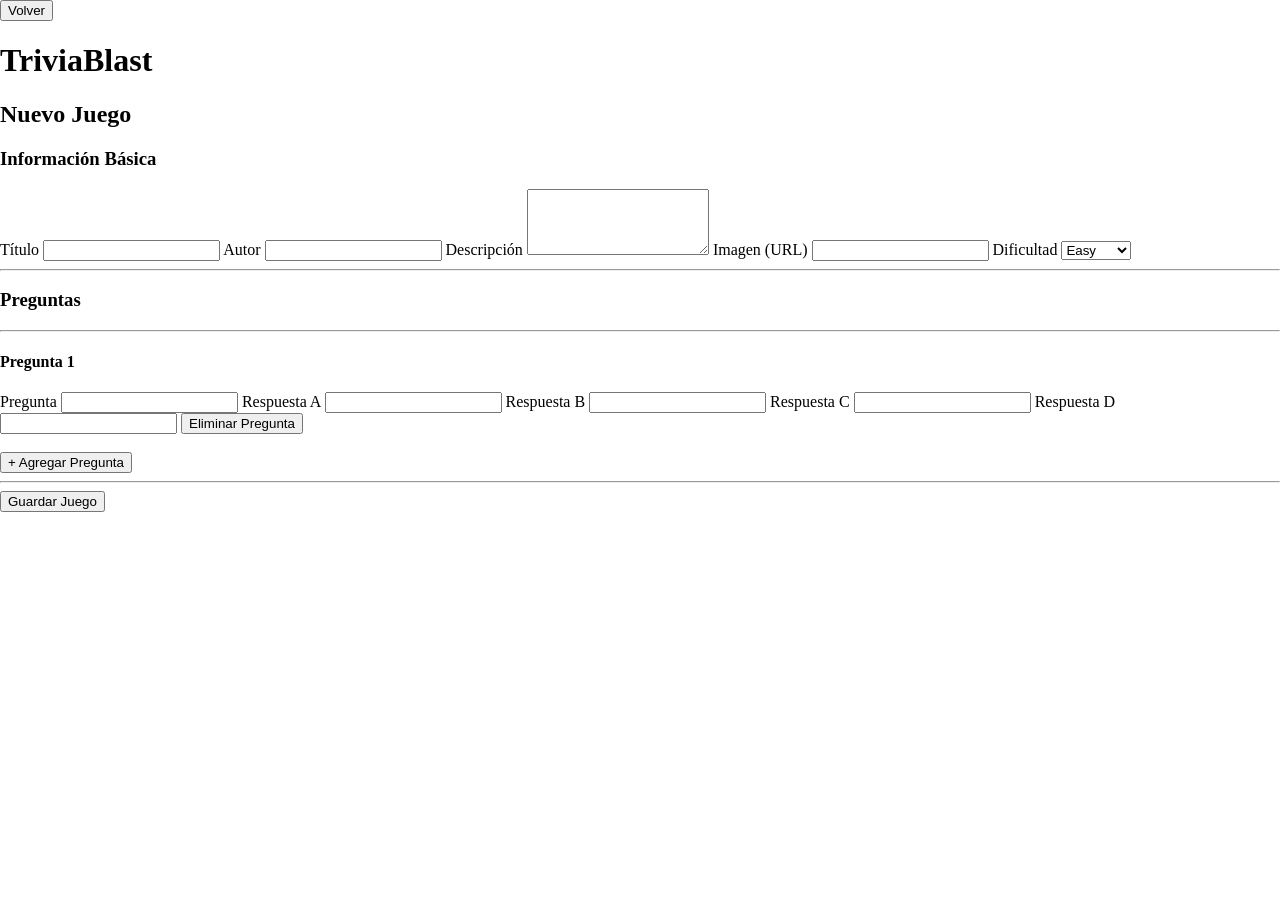
==== code/Add.Edit-GameScreen/index.html @ 64d17910 "feat (index.html) add EditGameScreen index.html" ====
<!DOCTYPE html>
<html lang="en">
<head>
    <meta charset="UTF-8">
    <meta name="viewport" content="width=device-width, initial-scale=1.0">
    <title>Agregar / Editar Juego - TriviaBlast</title>
    <link rel="preconnect" href="fonts.googleapis.com">
    <link rel="preconnect" href="fonts.gstatic.com" crossorigin>
    <link href="fonts.googleapis.com/css2?family=…&display=swap" rel="stylesheet">
    <link rel="stylesheet" href="style.css">
</head>
<body>
    <header>
        <button id="backButton">
            Volver
        </button>
        <h1>TriviaBlast</h1>
    </header>
    <main>
        <h2 id="pageTitle">
            Nuevo Juego
        </h2>

        <form id="gameForm">
            <section>
                <h3>Información Básica</h3>

                <label for="title">
                    Título
                </label>
                <input type="text" id="title" required>

                <label for="author">
                    Autor
                </label>
                <input type="text" id="author" required>

                <label for="description">
                    Descripción
                </label>
                <textarea id="description" rows="4"></textarea>

                <label for="image">
                    Imagen (URL)
                </label>
                <input type="url" id="image">

                <label for="difficulty">
                    Dificultad
                </label>
                <select id="difficulty">
                    <option value="easy">
                        Easy
                    </option>
                    <option value="medium">
                        Medium
                    </option>
                    <option value="hard">
                        Hard
                    </option>
                </select>
            </section>

            <hr>

            <section>
                <h3>Preguntas</h3>

                <div id="questionsContainer">
                </div>

                <br>

                <button type="button" id="addQuestion">
                    + Agregar Pregunta
                </button>
            </section>

            <hr>

            <section>
                <button type="submit" id="saveButton">
                    Guardar Juego
                </button>

                <button type="button" id="deleteButton" style="display:none;">
                    Borrar Juego
                </button>
            </section>
        </form>

        <div id="message"></div>
    </main>

    <script>
        const API = "https://quiz-api.cesar-kastli.workers.dev/games";
        const form = document.getElementById("gameForm");
        const questionsContainer = document.getElementById("questionsContainer");
        const addButton = document.getElementById("addQuestion");
        const deleteButton = document.getElementById("deleteButton");
        const backButton = document.getElementById("backButton");
        const params = new URLSearchParams(window.location.search);
        const gameId = params.get("id");
        function createQuestion(questionData = null) {
            const questionNumber = questionsContainer.children.length + 1;
            const questionDiv = document.createElement("div");
            questionDiv.className = "question";
            questionDiv.innerHTML = `
        <hr>
        <h4>Pregunta ${questionNumber}</h4>
        <label>Pregunta</label>
        <input
            type="text"
            class="questionText"
            value="${questionData ? questionData.text : ""}"
            required>
        <label>Respuesta A</label>
        <input
            type="text"
            class="option"
            value="${questionData ? questionData.options[0] : ""}"
            required>
        <label>Respuesta B</label>
        <input
            type="text"
            class="option"
            value="${questionData ? questionData.options[1] : ""}"
            required>
        <label>Respuesta C</label>
        <input
            type="text"
            class="option"
            value="${questionData ? questionData.options[2] : ""}"
            required>
        <label>Respuesta D</label>
        <input
            type="text"
            class="option"
            value="${questionData ? questionData.options[3] : ""}"
            required>
        <button
            type="button"
            class="deleteQuestion">
            Eliminar Pregunta
        </button>
    `;
            questionDiv.querySelector(".deleteQuestion").addEventListener("click", () => {
                questionDiv.remove();
                updateQuestionNumbers();
            });
            questionsContainer.appendChild(questionDiv);
        }
        function updateQuestionNumbers() {
            const questions = document.querySelectorAll(".question");
            questions.forEach((question, index) => {
                question.querySelector("h4").textContent =
                    `Pregunta ${index + 1}`;
            });
        }
        addButton.addEventListener("click", () => {
            createQuestion();
        });
        function showMessage(text, type = "info") {
            const message = document.getElementById("message");
            message.textContent = text;
            message.className = type;
            setTimeout(() => {
                message.textContent = "";
                message.className = "";
            }, 3000);
        }
        async function loadGame() {
            if (!gameId) {
                createQuestion();
                return;
            }
            try {
                deleteButton.style.display = "inline-block";
                document.getElementById("pageTitle").textContent =
                    "Editar Juego";
                const response = await fetch(API + "/" + gameId);
                if (!response.ok)
                    throw new Error("No se pudo cargar.");
                const game = await response.json();
                document.getElementById("title").value =
                    game.title || "";
                document.getElementById("author").value =
                    game.author || "";
                document.getElementById("description").value =
                    game.description || "";
                document.getElementById("image").value =
                    game.image || "";
                document.getElementById("difficulty").value =
                    game.difficulty || "easy";
                questionsContainer.innerHTML = "";
                game.questions.forEach(question => {
                    createQuestion(question);
                });
            }
            catch (error) {
                console.error(error);
                alert("No se pudo cargar el juego.");
            }
        }
        form.addEventListener("submit", async (e) => {
            e.preventDefault();
            const questions = [];
            document.querySelectorAll(".question").forEach(question => {
                questions.push({
                    text: question.querySelector(".questionText").value,
                    options: Array.from(
                        question.querySelectorAll(".option")
                    ).map(option => option.value)
                });
            });
            const game = {
                title: document.getElementById("title").value,
                author: document.getElementById("author").value,
                description: document.getElementById("description").value,
                image: document.getElementById("image").value,
                difficulty: document.getElementById("difficulty").value,
                questions: questions
            };
            try {
                let response;
                if (gameId) {
                    response = await fetch(API + "/" + gameId, {
                        method: "PATCH",
                        headers: {
                            "Content-Type": "application/json"
                        },
                        body: JSON.stringify(game)
                    });
                }
                else {
                    response = await fetch(API, {
                        method: "POST",
                        headers: {
                            "Content-Type": "application/json"
                        },
                        body: JSON.stringify(game)
                    });
                }
                if (!response.ok) {
                    const error = await response.text();
                    throw new Error(error);
                }
                showMessage("Juego guardado correctamente.", "success");
            }
            catch (error) {
                console.error(error);
                showMessage("No se pudo guardar el juego.", "error");
            }
        });
        deleteButton.addEventListener("click", async () => {
            if (!confirm("¿Seguro que quieres borrar este juego?"))
                return;
            try {
                const response = await fetch(API + "/" + gameId, {
                    method: "DELETE"
                });
                if (!response.ok)
                    throw new Error("No se pudo borrar.");
                showMessage("Juego eliminado.", "success");
                window.location.href =
                    "../HomeScreen/index.html";
            }
            catch (error) {
                console.error(error);
                alert("Error al borrar el juego.");
            }
        });
        backButton.addEventListener("click", () => {
            window.location.href =
                "../HomeScreen/index.html";
        });
        loadGame();
    </script>
</body>
</html>
---- code/Add.Edit-GameScreen/style.css ----
body {
    margin: 0;
}

#mensaje{
    margin-top:20px;
    padding:15px;
    border-radius:8px;
    font-weight:bold;
    text-align:center;
}

.success{
    background:#d4edda;
    color:#155724;
}

.error{
    background:#f8d7da;
    color:#721c24;
}

.info{
    background:#d1ecf1;
    color:#0c5460;
}
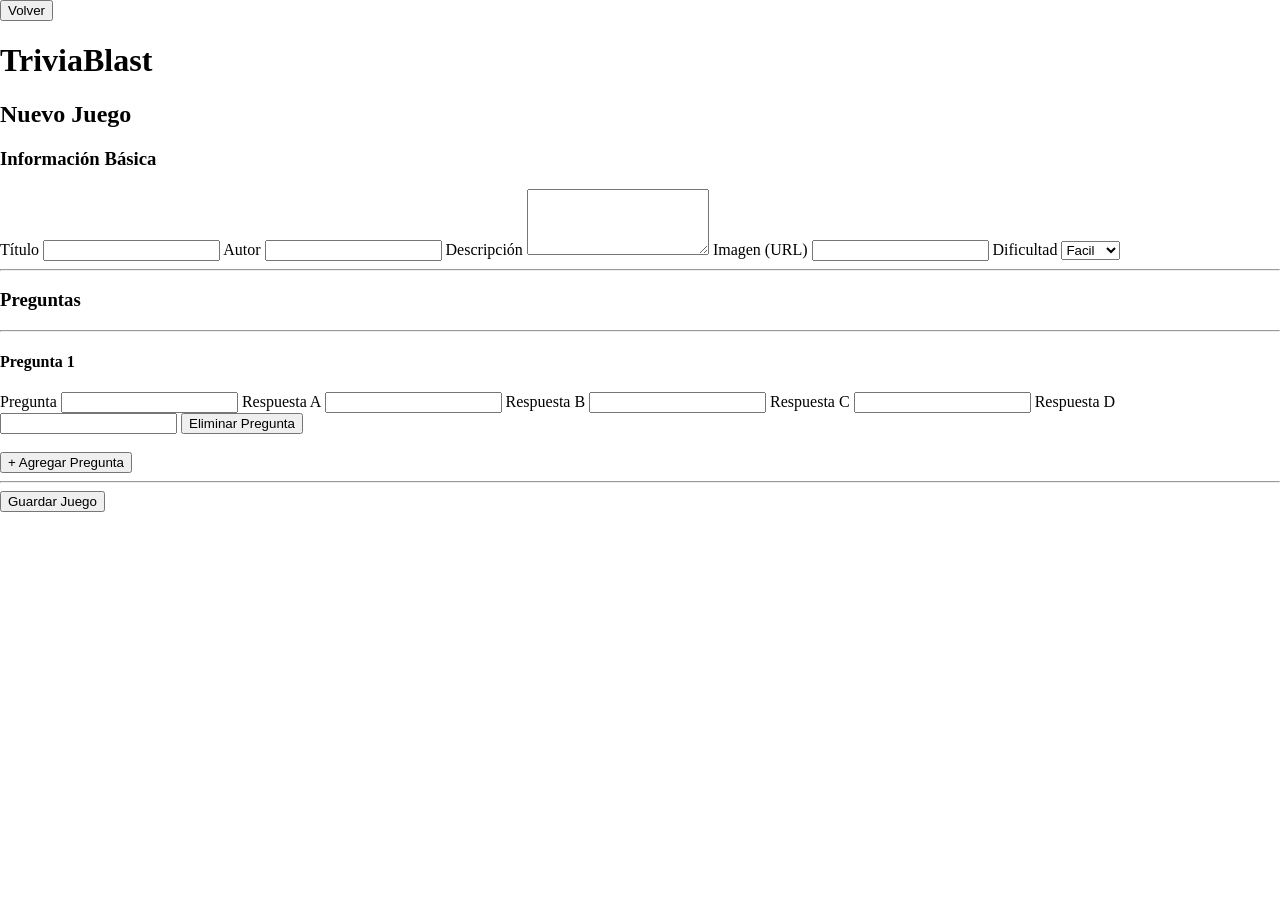
==== commit 653ecd53: "refactor(index.html): update difficulty options to Spanish translations" ====
--- a/code/Add.Edit-GameScreen/index.html
+++ b/code/Add.Edit-GameScreen/index.html
@@ -1,5 +1,6 @@
 <!DOCTYPE html>
 <html lang="en">
+
 <head>
     <meta charset="UTF-8">
     <meta name="viewport" content="width=device-width, initial-scale=1.0">
@@ -8,7 +9,11 @@
     <link rel="preconnect" href="fonts.gstatic.com" crossorigin>
     <link href="fonts.googleapis.com/css2?family=…&display=swap" rel="stylesheet">
     <link rel="stylesheet" href="style.css">
+    <link rel="preconnect" href="fonts.googleapis.com">
+    <link rel="preconnect" href="fonts.gstatic.com" crossorigin>
+    <link href="fonts.googleapis.com/css2?family=…&display=swap" rel="stylesheet">
 </head>
+
 <body>
     <header>
         <button id="backButton">
@@ -16,13 +21,13 @@
         </button>
         <h1>TriviaBlast</h1>
     </header>
-    <main>
+    <main class="container">
         <h2 id="pageTitle">
             Nuevo Juego
         </h2>
 
         <form id="gameForm">
-            <section>
+            <section class="card">
                 <h3>Información Básica</h3>
 
                 <label for="title">
@@ -49,21 +54,21 @@
                     Dificultad
                 </label>
                 <select id="difficulty">
-                    <option value="easy">
-                        Easy
+                    <option value="Facil">
+                        Facil
                     </option>
-                    <option value="medium">
-                        Medium
+                    <option value="Medio">
+                        Medio
                     </option>
-                    <option value="hard">
-                        Hard
+                    <option value="Dificil">
+                        Dificil
                     </option>
                 </select>
             </section>
 
             <hr>
 
-            <section>
+            <section class="card">
                 <h3>Preguntas</h3>
 
                 <div id="questionsContainer">
@@ -78,7 +83,7 @@
 
             <hr>
 
-            <section>
+            <section class="buttons">
                 <button type="submit" id="saveButton">
                     Guardar Juego
                 </button>
@@ -93,7 +98,7 @@
     </main>
 
     <script>
-        const API = "https://quiz-api.cesar-kastli.workers.dev/games";
+        const API = "https:quiz-api.cesar-kastli.workers.dev/games";
         const form = document.getElementById("gameForm");
         const questionsContainer = document.getElementById("questionsContainer");
         const addButton = document.getElementById("addQuestion");
@@ -176,30 +181,40 @@
             }
             try {
                 deleteButton.style.display = "inline-block";
-                document.getElementById("pageTitle").textContent =
-                    "Editar Juego";
-                const response = await fetch(API + "/" + gameId);
+                document.getElementById("pageTitle").textContent = "Editar Juego";
+
+                const response = await fetch(`${API}/${gameId}`);
+                console.log("Response status:", response.status);
+
                 if (!response.ok)
                     throw new Error("No se pudo cargar.");
+
                 const game = await response.json();
-                document.getElementById("title").value =
-                    game.title || "";
-                document.getElementById("author").value =
-                    game.author || "";
-                document.getElementById("description").value =
-                    game.description || "";
-                document.getElementById("image").value =
-                    game.image || "";
-                document.getElementById("difficulty").value =
-                    game.difficulty || "easy";
+                console.log("Game data:", game);
+                console.log("Questions:", game.questions);
+
+                document.getElementById("title").value = game.title || "";
+                document.getElementById("author").value = game.author || "";
+                document.getElementById("description").value = game.description || "";
+                document.getElementById("image").value = game.image || "";
+                document.getElementById("difficulty").value = game.difficulty || "Facil";
+
                 questionsContainer.innerHTML = "";
-                game.questions.forEach(question => {
+
+                if (!game.questions || game.questions.length === 0) {
+                    console.warn("No hay preguntas");
+                    createQuestion();
+                    return;
+                }
+
+                game.questions.forEach((question, index) => {
+                    console.log(`Creating question ${index}:`, question);
                     createQuestion(question);
                 });
             }
             catch (error) {
-                console.error(error);
-                alert("No se pudo cargar el juego.");
+                console.error("Error completo:", error);
+                alert("No se pudo cargar el juego: " + error.message);
             }
         }
         form.addEventListener("submit", async (e) => {
@@ -213,12 +228,15 @@
                     ).map(option => option.value)
                 });
             });
-            const game = {
+            const baseGame = {
                 title: document.getElementById("title").value,
                 author: document.getElementById("author").value,
                 description: document.getElementById("description").value,
                 image: document.getElementById("image").value,
-                difficulty: document.getElementById("difficulty").value,
+                difficulty: document.getElementById("difficulty").value
+            };
+            const game = {
+                ...baseGame,
                 questions: questions
             };
             try {
@@ -238,14 +256,37 @@
                         headers: {
                             "Content-Type": "application/json"
                         },
-                        body: JSON.stringify(game)
+                        body: JSON.stringify(baseGame)
                     });
                 }
                 if (!response.ok) {
                     const error = await response.text();
                     throw new Error(error);
                 }
+                const savedGame = await response.json();
+
+                if (!gameId && questions.length > 0) {
+                    const questionsPayload = { questions };
+                    const patchResponse = await fetch(API + "/" + savedGame.id, {
+                        method: "PATCH",
+                        headers: {
+                            "Content-Type": "application/json"
+                        },
+                        body: JSON.stringify(questionsPayload)
+                    });
+                    if (!patchResponse.ok) {
+                        const error = await patchResponse.text();
+                        throw new Error("No se pudieron guardar las preguntas: " + error);
+                    }
+                }
+
                 showMessage("Juego guardado correctamente.", "success");
+
+                if (!gameId && savedGame && savedGame.id) {
+                    setTimeout(() => {
+                        window.location.href = `?id=${savedGame.id}`;
+                    }, 1500);
+                }
             }
             catch (error) {
                 console.error(error);
@@ -277,4 +318,5 @@
         loadGame();
     </script>
 </body>
+
 </html>
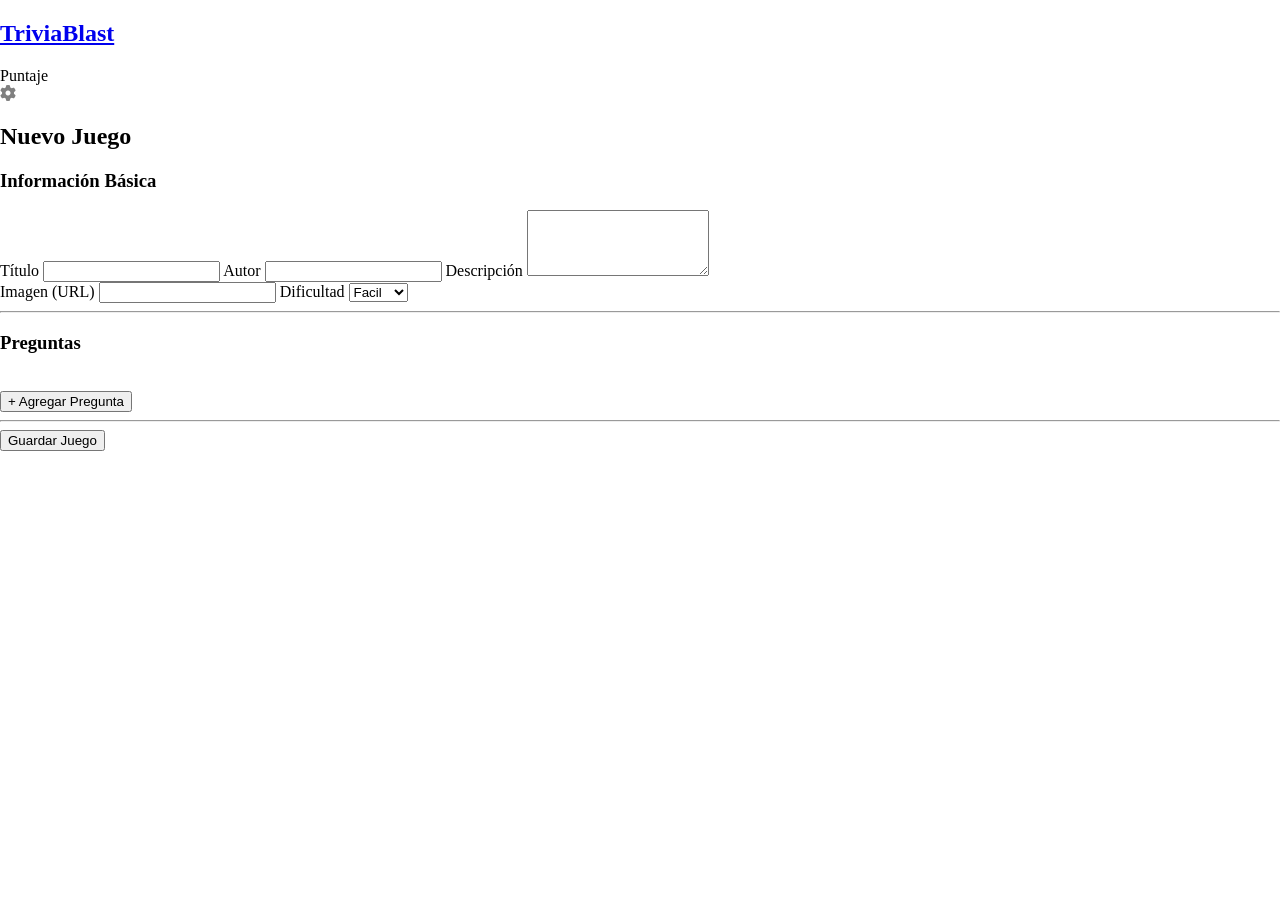
==== commit 53509e1f: "refactor(index.html): update layout and add Font Awesome icons for improved UI" ====
--- a/code/Add.Edit-GameScreen/index.html
+++ b/code/Add.Edit-GameScreen/index.html
@@ -8,6 +8,8 @@
     <link rel="preconnect" href="fonts.googleapis.com">
     <link rel="preconnect" href="fonts.gstatic.com" crossorigin>
     <link href="fonts.googleapis.com/css2?family=…&display=swap" rel="stylesheet">
+    <link rel="stylesheet" href="https://cdnjs.cloudflare.com/ajax/libs/font-awesome/6.5.2/css/all.min.css"
+        crossorigin="anonymous" referrerpolicy="no-referrer">
     <link rel="stylesheet" href="style.css">
     <link rel="preconnect" href="fonts.googleapis.com">
     <link rel="preconnect" href="fonts.gstatic.com" crossorigin>
@@ -16,10 +18,18 @@
 
 <body>
     <header>
-        <button id="backButton">
-            Volver
-        </button>
-        <h1>TriviaBlast</h1>
+        <nav>
+            <div class="derechanav">
+                <h1><a href="../HomeScreen/index.html">TriviaBlast</a></h1>
+                <div class="flexRow">
+                    <div class="puntaje">
+                        <span>Puntaje</span>
+                        <span id="exp"></span>
+                    </div>
+                    <i id="fa_gear" class="fa-solid fa-gear" style="color: gray;"></i>
+                </div>
+            </div>
+        </nav>
     </header>
     <main class="container">
         <h2 id="pageTitle">
@@ -27,43 +37,46 @@
         </h2>
 
         <form id="gameForm">
-            <section class="card">
-                <h3>Información Básica</h3>
+            <section class="Information">
+                <div class="card">
+                    <h3>Información Básica</h3>
 
-                <label for="title">
-                    Título
-                </label>
-                <input type="text" id="title" required>
+                    <label for="title">
+                        Título
+                    </label>
+                    <input type="text" id="title" required>
 
-                <label for="author">
-                    Autor
-                </label>
-                <input type="text" id="author" required>
+                    <label for="author">
+                        Autor
+                    </label>
+                    <input type="text" id="author" required>
 
-                <label for="description">
-                    Descripción
-                </label>
-                <textarea id="description" rows="4"></textarea>
+                    <label for="description">
+                        Descripción
+                    </label>
+                    <textarea id="description" rows="4"></textarea>
+                </div>
+                <div class="card">
+                    <label for="image">
+                        Imagen (URL)
+                    </label>
+                    <input type="url" id="image">
 
-                <label for="image">
-                    Imagen (URL)
-                </label>
-                <input type="url" id="image">
-
-                <label for="difficulty">
-                    Dificultad
-                </label>
-                <select id="difficulty">
-                    <option value="Facil">
-                        Facil
-                    </option>
-                    <option value="Medio">
-                        Medio
-                    </option>
-                    <option value="Dificil">
-                        Dificil
-                    </option>
-                </select>
+                    <label for="difficulty">
+                        Dificultad
+                    </label>
+                    <select id="difficulty">
+                        <option value="Facil">
+                            Facil
+                        </option>
+                        <option value="Medio">
+                            Medio
+                        </option>
+                        <option value="Dificil">
+                            Dificil
+                        </option>
+                    </select>
+                </div>
             </section>
 
             <hr>
@@ -97,226 +110,7 @@
         <div id="message"></div>
     </main>
 
-    <script>
-        const API = "https:quiz-api.cesar-kastli.workers.dev/games";
-        const form = document.getElementById("gameForm");
-        const questionsContainer = document.getElementById("questionsContainer");
-        const addButton = document.getElementById("addQuestion");
-        const deleteButton = document.getElementById("deleteButton");
-        const backButton = document.getElementById("backButton");
-        const params = new URLSearchParams(window.location.search);
-        const gameId = params.get("id");
-        function createQuestion(questionData = null) {
-            const questionNumber = questionsContainer.children.length + 1;
-            const questionDiv = document.createElement("div");
-            questionDiv.className = "question";
-            questionDiv.innerHTML = `
-        <hr>
-        <h4>Pregunta ${questionNumber}</h4>
-        <label>Pregunta</label>
-        <input
-            type="text"
-            class="questionText"
-            value="${questionData ? questionData.text : ""}"
-            required>
-        <label>Respuesta A</label>
-        <input
-            type="text"
-            class="option"
-            value="${questionData ? questionData.options[0] : ""}"
-            required>
-        <label>Respuesta B</label>
-        <input
-            type="text"
-            class="option"
-            value="${questionData ? questionData.options[1] : ""}"
-            required>
-        <label>Respuesta C</label>
-        <input
-            type="text"
-            class="option"
-            value="${questionData ? questionData.options[2] : ""}"
-            required>
-        <label>Respuesta D</label>
-        <input
-            type="text"
-            class="option"
-            value="${questionData ? questionData.options[3] : ""}"
-            required>
-        <button
-            type="button"
-            class="deleteQuestion">
-            Eliminar Pregunta
-        </button>
-    `;
-            questionDiv.querySelector(".deleteQuestion").addEventListener("click", () => {
-                questionDiv.remove();
-                updateQuestionNumbers();
-            });
-            questionsContainer.appendChild(questionDiv);
-        }
-        function updateQuestionNumbers() {
-            const questions = document.querySelectorAll(".question");
-            questions.forEach((question, index) => {
-                question.querySelector("h4").textContent =
-                    `Pregunta ${index + 1}`;
-            });
-        }
-        addButton.addEventListener("click", () => {
-            createQuestion();
-        });
-        function showMessage(text, type = "info") {
-            const message = document.getElementById("message");
-            message.textContent = text;
-            message.className = type;
-            setTimeout(() => {
-                message.textContent = "";
-                message.className = "";
-            }, 3000);
-        }
-        async function loadGame() {
-            if (!gameId) {
-                createQuestion();
-                return;
-            }
-            try {
-                deleteButton.style.display = "inline-block";
-                document.getElementById("pageTitle").textContent = "Editar Juego";
-
-                const response = await fetch(`${API}/${gameId}`);
-                console.log("Response status:", response.status);
-
-                if (!response.ok)
-                    throw new Error("No se pudo cargar.");
-
-                const game = await response.json();
-                console.log("Game data:", game);
-                console.log("Questions:", game.questions);
-
-                document.getElementById("title").value = game.title || "";
-                document.getElementById("author").value = game.author || "";
-                document.getElementById("description").value = game.description || "";
-                document.getElementById("image").value = game.image || "";
-                document.getElementById("difficulty").value = game.difficulty || "Facil";
-
-                questionsContainer.innerHTML = "";
-
-                if (!game.questions || game.questions.length === 0) {
-                    console.warn("No hay preguntas");
-                    createQuestion();
-                    return;
-                }
-
-                game.questions.forEach((question, index) => {
-                    console.log(`Creating question ${index}:`, question);
-                    createQuestion(question);
-                });
-            }
-            catch (error) {
-                console.error("Error completo:", error);
-                alert("No se pudo cargar el juego: " + error.message);
-            }
-        }
-        form.addEventListener("submit", async (e) => {
-            e.preventDefault();
-            const questions = [];
-            document.querySelectorAll(".question").forEach(question => {
-                questions.push({
-                    text: question.querySelector(".questionText").value,
-                    options: Array.from(
-                        question.querySelectorAll(".option")
-                    ).map(option => option.value)
-                });
-            });
-            const baseGame = {
-                title: document.getElementById("title").value,
-                author: document.getElementById("author").value,
-                description: document.getElementById("description").value,
-                image: document.getElementById("image").value,
-                difficulty: document.getElementById("difficulty").value
-            };
-            const game = {
-                ...baseGame,
-                questions: questions
-            };
-            try {
-                let response;
-                if (gameId) {
-                    response = await fetch(API + "/" + gameId, {
-                        method: "PATCH",
-                        headers: {
-                            "Content-Type": "application/json"
-                        },
-                        body: JSON.stringify(game)
-                    });
-                }
-                else {
-                    response = await fetch(API, {
-                        method: "POST",
-                        headers: {
-                            "Content-Type": "application/json"
-                        },
-                        body: JSON.stringify(baseGame)
-                    });
-                }
-                if (!response.ok) {
-                    const error = await response.text();
-                    throw new Error(error);
-                }
-                const savedGame = await response.json();
-
-                if (!gameId && questions.length > 0) {
-                    const questionsPayload = { questions };
-                    const patchResponse = await fetch(API + "/" + savedGame.id, {
-                        method: "PATCH",
-                        headers: {
-                            "Content-Type": "application/json"
-                        },
-                        body: JSON.stringify(questionsPayload)
-                    });
-                    if (!patchResponse.ok) {
-                        const error = await patchResponse.text();
-                        throw new Error("No se pudieron guardar las preguntas: " + error);
-                    }
-                }
-
-                showMessage("Juego guardado correctamente.", "success");
-
-                if (!gameId && savedGame && savedGame.id) {
-                    setTimeout(() => {
-                        window.location.href = `?id=${savedGame.id}`;
-                    }, 1500);
-                }
-            }
-            catch (error) {
-                console.error(error);
-                showMessage("No se pudo guardar el juego.", "error");
-            }
-        });
-        deleteButton.addEventListener("click", async () => {
-            if (!confirm("¿Seguro que quieres borrar este juego?"))
-                return;
-            try {
-                const response = await fetch(API + "/" + gameId, {
-                    method: "DELETE"
-                });
-                if (!response.ok)
-                    throw new Error("No se pudo borrar.");
-                showMessage("Juego eliminado.", "success");
-                window.location.href =
-                    "../HomeScreen/index.html";
-            }
-            catch (error) {
-                console.error(error);
-                alert("Error al borrar el juego.");
-            }
-        });
-        backButton.addEventListener("click", () => {
-            window.location.href =
-                "../HomeScreen/index.html";
-        });
-        loadGame();
-    </script>
+    <script src="script.js"></script>
 </body>
 
 </html>
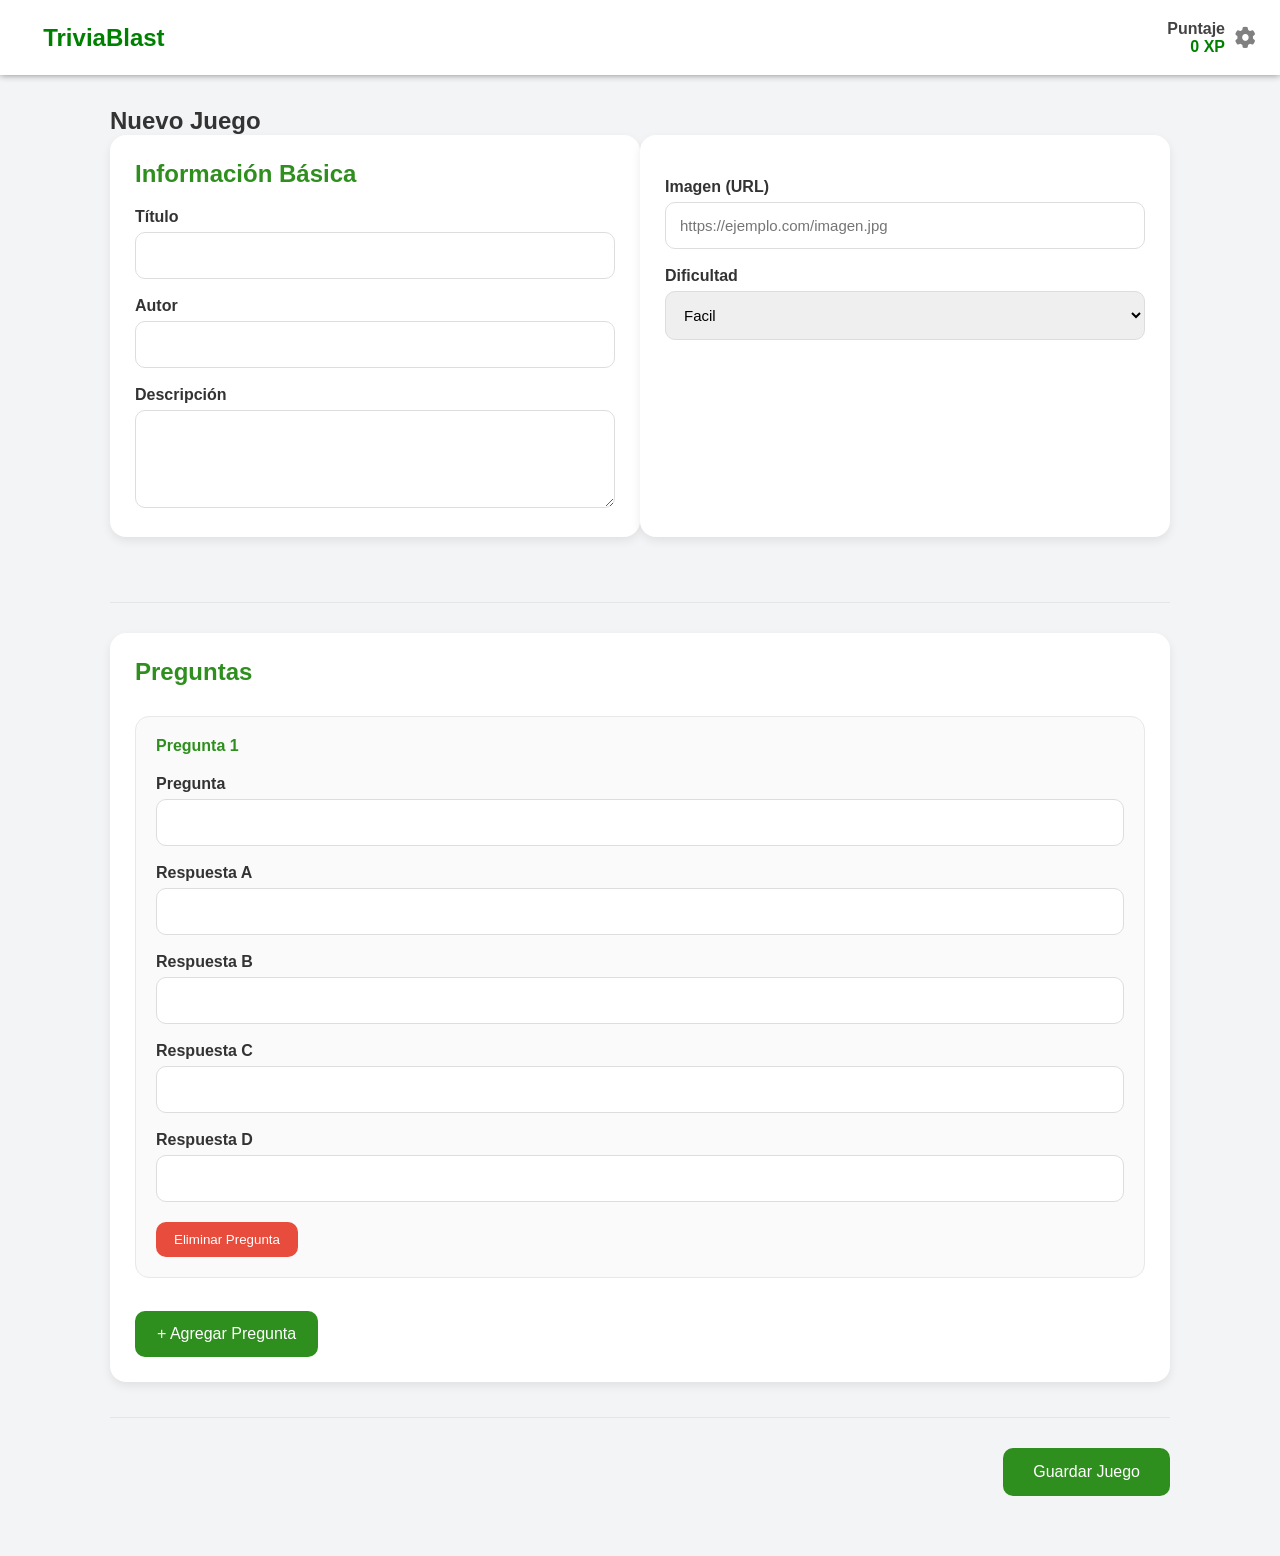
==== commit 883d20d9: "feat(Add.Edit-GameScreen): add image preview functionality and style adjustments" ====
--- a/code/Add.Edit-GameScreen/index.html
+++ b/code/Add.Edit-GameScreen/index.html
@@ -60,7 +60,8 @@
                     <label for="image">
                         Imagen (URL)
                     </label>
-                    <input type="url" id="image">
+                    <input type="url" id="image" placeholder="https://ejemplo.com/imagen.jpg">
+                    <img id="imagePreview" src="" alt="Preview de la imagen" style="display: none; margin-top: 15px; max-width: 100%; border-radius: 10px;">
 
                     <label for="difficulty">
                         Dificultad
--- a/code/Add.Edit-GameScreen/style.css
+++ b/code/Add.Edit-GameScreen/style.css
@@ -1,26 +1,299 @@
+* {
+    margin: 0;
+    padding: 0;
+    box-sizing: border-box;
+    font-family: 'Poppins', sans-serif;
+}
+
 body {
+    background: #f3f4f6;
+    color: #333;
     margin: 0;
 }
 
-#mensaje{
-    margin-top:20px;
-    padding:15px;
-    border-radius:8px;
-    font-weight:bold;
-    text-align:center;
-}
-
-.success{
-    background:#d4edda;
-    color:#155724;
-}
-
-.error{
-    background:#f8d7da;
-    color:#721c24;
-}
-
-.info{
-    background:#d1ecf1;
-    color:#0c5460;
+header {
+    position: sticky;
+    top: 0;
+    z-index: 1000;
+}
+
+.container {
+    max-width: 1100px;
+    margin: 0 auto;
+    padding: 32px 20px 40px;
+}
+
+.card {
+
+    background: white;
+
+    padding: 25px;
+
+    border-radius: 16px;
+
+    box-shadow: 0 4px 10px rgba(0, 0, 0, .08);
+
+    margin-bottom: 35px;
+}
+
+.card h3 {
+
+    color: #2f8f1e;
+
+    margin-bottom: 20px;
+
+    font-size: 24px;
+}
+
+label {
+
+    display: block;
+
+    margin-top: 18px;
+
+    margin-bottom: 6px;
+
+    font-weight: 600;
+}
+
+#imagePreview {
+    max-width: 100%;
+    margin-top: 15px;
+    border-radius: 10px;
+    box-shadow: 0 2px 8px rgba(0, 0, 0, 0.1);
+}
+
+input,
+textarea,
+select {
+
+    width: 100%;
+
+    padding: 14px;
+
+    border: 1px solid #ddd;
+
+    border-radius: 10px;
+
+    outline: none;
+
+    font-size: 15px;
+
+    transition: .2s;
+}
+
+input:focus,
+textarea:focus,
+select:focus {
+
+    border-color: #2f8f1e;
+}
+
+.question {
+
+    margin-top: 30px;
+
+    background: #fafafa;
+
+    border: 1px solid #E8E8E8;
+
+    border-radius: 14px;
+
+    padding: 20px;
+}
+
+.question h4 {
+
+    margin-bottom: 20px;
+
+    color: #2f8f1e;
+}
+
+.question hr {
+
+    display: none;
+}
+
+button {
+
+    cursor: pointer;
+
+    border: none;
+
+    border-radius: 10px;
+
+    transition: .25s;
+}
+
+#addQuestion {
+
+    background: #2f8f1e;
+
+    color: white;
+
+    padding: 14px 22px;
+
+    font-size: 16px;
+
+    margin-top: 15px;
+}
+
+#addQuestion:hover {
+
+    background: #247016;
+}
+
+#saveButton {
+
+    background: #2f8f1e;
+
+    color: white;
+
+    padding: 15px 30px;
+
+    font-size: 16px;
+}
+
+#saveButton:hover {
+
+    background: #247016;
+}
+
+#deleteButton {
+
+    background: #d63031;
+
+    color: white;
+
+    padding: 15px 30px;
+
+    margin-left: 15px;
+}
+
+.deleteQuestion {
+
+    background: #e74c3c;
+
+    color: white;
+
+    padding: 10px 18px;
+
+    margin-top: 20px;
+}
+
+.deleteQuestion:hover {
+
+    background: #c0392b;
+}
+
+.buttons {
+
+    display: flex;
+
+    justify-content: flex-end;
+
+    gap: 15px;
+
+    margin-top: 25px;
+}
+
+#message {
+
+    margin-top: 20px;
+
+    font-weight: bold;
+}
+
+.success {
+
+    color: #2f8f1e;
+}
+
+.error {
+
+    color: #d63031;
+}
+
+hr {
+
+    margin: 30px 0;
+
+    border: none;
+
+    border-top: 1px solid #E5E5E5;
+}
+
+nav {
+    width: 100%;
+    display: flex;
+    align-items: center;
+    justify-content: flex-end;
+    background-color: white;
+    box-shadow: 0px 0px 7px 0px rgb(131, 131, 131);
+    padding: 14px 24px;
+    min-height: 72px;
+}
+
+nav h1 {
+    color: green;
+    margin: 0.6rem;
+}
+
+nav a {
+    text-decoration: none;
+    color: green;
+    margin: 0.6rem;
+}
+
+.puntaje {
+    display: flex;
+    flex-direction: column;
+    align-items: flex-end;
+    font-weight: 700;
+    color: #2f8f1e;
+    margin-right: 10px;
+}
+
+.derechanav {
+    display: flex;
+    align-items: center;
+    justify-content: space-between;
+    width: 100%;
+}
+
+#fa_gear {
+    font-size: 1.3rem;
+    color: #2f8f1e;
+    cursor: pointer;
+}
+
+.fa-gear {
+    color: rgb(67, 67, 67);
+    align-self: center;
+    justify-content: center;
+    margin-right: 8%;
+    cursor: pointer;
+}
+
+.puntaje span:first-child {
+    color: rgb(67, 67, 67);
+}
+
+.puntaje span:last-child {
+    color: green;
+    font-weight: 900;
+}
+
+.flexRow {
+    display: flex;
+    flex-direction: row;
+}
+
+.Information {
+    display: flex;
+    flex-direction: row;
+}
+
+.card {
+    width: 100%;
 }
